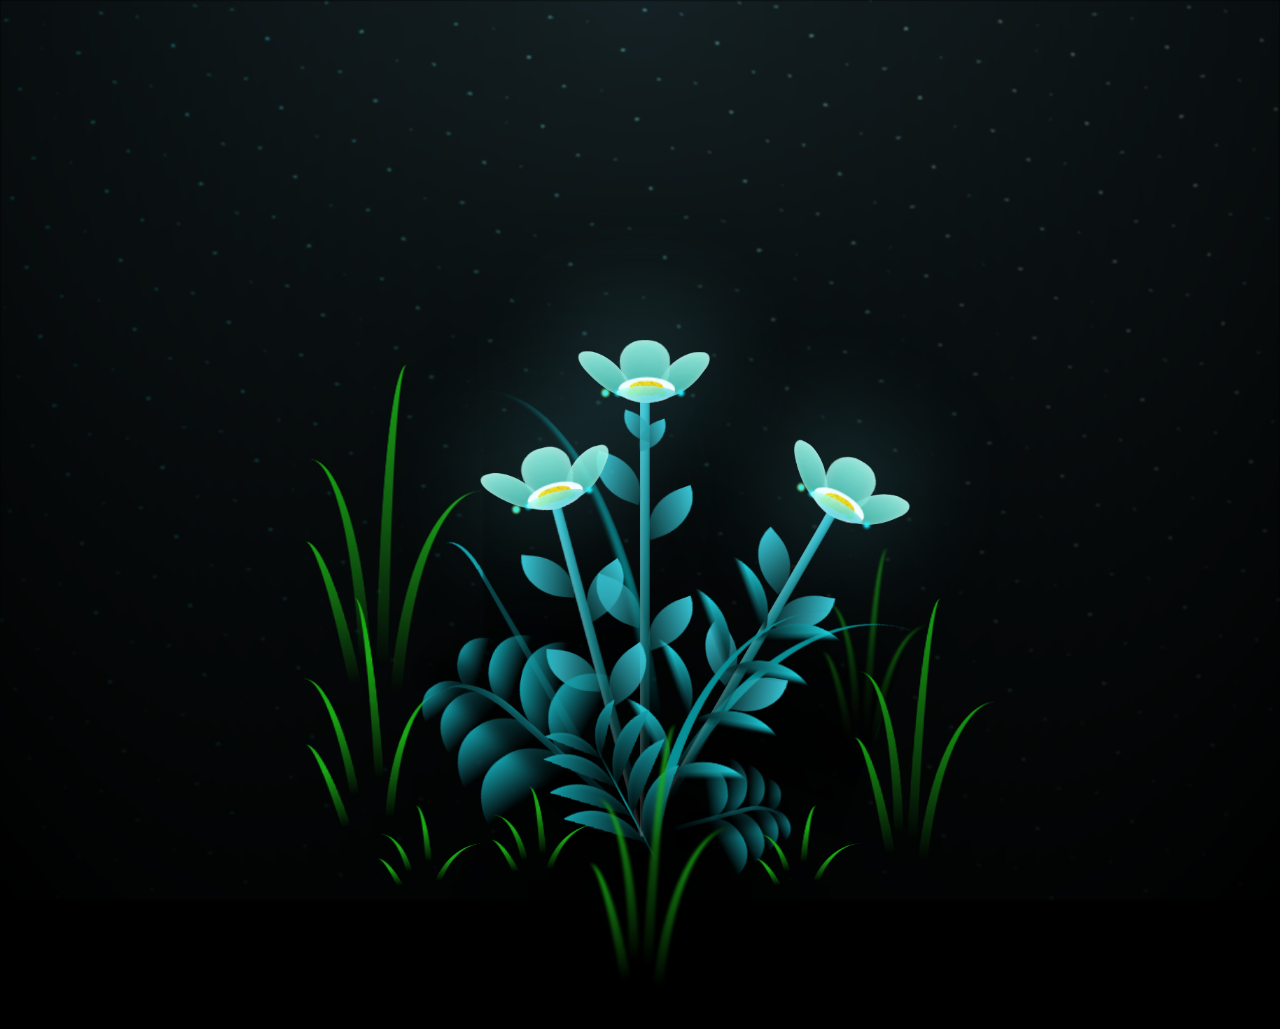
==== index.html @ b6d2e812 "Add files via upload" ====
<!DOCTYPE html>
<html>
  <head>
    <title>Happy Valentine's Day</title>
    <link rel="stylesheet" href="Jaeda's Flower CSS.css">
    <script src="Jaeda's Flower JAVA.js"></script>
  </head> 
    <body class="not-loaded">
        <div class="night"></div>
        <div class="flowers">
          <div class="flower flower--1">
            <div class="flower__leafs flower__leafs--1">
              <div class="flower__leaf flower__leaf--1"></div>
              <div class="flower__leaf flower__leaf--2"></div>
              <div class="flower__leaf flower__leaf--3"></div>
              <div class="flower__leaf flower__leaf--4"></div>
              

              <div class="flower__white-circle"></div>
      
              <div class="flower__light flower__light--1"></div>
              <div class="flower__light flower__light--2"></div>
              <div class="flower__light flower__light--3"></div>
              <div class="flower__light flower__light--4"></div>
              <div class="flower__light flower__light--5"></div>
              <div class="flower__light flower__light--6"></div>
              <div class="flower__light flower__light--7"></div>
              <div class="flower__light flower__light--8"></div>
      
            </div>
            <div class="flower__line">
              <div class="flower__line__leaf flower__line__leaf--1"></div>
              <div class="flower__line__leaf flower__line__leaf--2"></div>
              <div class="flower__line__leaf flower__line__leaf--3"></div>
              <div class="flower__line__leaf flower__line__leaf--4"></div>
              <div class="flower__line__leaf flower__line__leaf--5"></div>
              <div class="flower__line__leaf flower__line__leaf--6"></div>
            </div>
          </div>
      
          <div class="flower flower--2">
            <div class="flower__leafs flower__leafs--2">
              <div class="flower__leaf flower__leaf--1"></div>
              <div class="flower__leaf flower__leaf--2"></div>
              <div class="flower__leaf flower__leaf--3"></div>
              <div class="flower__leaf flower__leaf--4"></div>
              <div class="flower__white-circle"></div>
      
              <div class="flower__light flower__light--1"></div>
              <div class="flower__light flower__light--2"></div>
              <div class="flower__light flower__light--3"></div>
              <div class="flower__light flower__light--4"></div>
              <div class="flower__light flower__light--5"></div>
              <div class="flower__light flower__light--6"></div>
              <div class="flower__light flower__light--7"></div>
              <div class="flower__light flower__light--8"></div>
      
            </div>
            <div class="flower__line">
              <div class="flower__line__leaf flower__line__leaf--1"></div>
              <div class="flower__line__leaf flower__line__leaf--2"></div>
              <div class="flower__line__leaf flower__line__leaf--3"></div>
              <div class="flower__line__leaf flower__line__leaf--4"></div>
            </div>
          </div>
      
          <div class="flower flower--3">
            <div class="flower__leafs flower__leafs--3">
              <div class="flower__leaf flower__leaf--1"></div>
              <div class="flower__leaf flower__leaf--2"></div>
              <div class="flower__leaf flower__leaf--3"></div>
              <div class="flower__leaf flower__leaf--4"></div>
              <div class="flower__white-circle"></div>
      
              <div class="flower__light flower__light--1"></div>
              <div class="flower__light flower__light--2"></div>
              <div class="flower__light flower__light--3"></div>
              <div class="flower__light flower__light--4"></div>
              <div class="flower__light flower__light--5"></div>
              <div class="flower__light flower__light--6"></div>
              <div class="flower__light flower__light--7"></div>
              <div class="flower__light flower__light--8"></div>
      
            </div>
            <div class="flower__line">
              <div class="flower__line__leaf flower__line__leaf--1"></div>
              <div class="flower__line__leaf flower__line__leaf--2"></div>
              <div class="flower__line__leaf flower__line__leaf--3"></div>
              <div class="flower__line__leaf flower__line__leaf--4"></div>
            </div>
          </div>
      
          <div class="grow-ans" style="--d:1.2s">
            <div class="flower__g-long">
              <div class="flower__g-long__top"></div>
              <div class="flower__g-long__bottom"></div>
            </div>
          </div>
      
          <div class="growing-grass">
            <div class="flower__grass flower__grass--1">
              <div class="flower__grass--top"></div>
              <div class="flower__grass--bottom"></div>
              <div class="flower__grass__leaf flower__grass__leaf--1"></div>
              <div class="flower__grass__leaf flower__grass__leaf--2"></div>
              <div class="flower__grass__leaf flower__grass__leaf--3"></div>
              <div class="flower__grass__leaf flower__grass__leaf--4"></div>
              <div class="flower__grass__leaf flower__grass__leaf--5"></div>
              <div class="flower__grass__leaf flower__grass__leaf--6"></div>
              <div class="flower__grass__leaf flower__grass__leaf--7"></div>
              <div class="flower__grass__leaf flower__grass__leaf--8"></div>
              <div class="flower__grass__overlay"></div>
            </div>
          </div>
      
          <div class="growing-grass">
            <div class="flower__grass flower__grass--2">
              <div class="flower__grass--top"></div>
              <div class="flower__grass--bottom"></div>
              <div class="flower__grass__leaf flower__grass__leaf--1"></div>
              <div class="flower__grass__leaf flower__grass__leaf--2"></div>
              <div class="flower__grass__leaf flower__grass__leaf--3"></div>
              <div class="flower__grass__leaf flower__grass__leaf--4"></div>
              <div class="flower__grass__leaf flower__grass__leaf--5"></div>
              <div class="flower__grass__leaf flower__grass__leaf--6"></div>
              <div class="flower__grass__leaf flower__grass__leaf--7"></div>
              <div class="flower__grass__leaf flower__grass__leaf--8"></div>
              <div class="flower__grass__overlay"></div>
            </div>
          </div>
      
          <div class="grow-ans" style="--d:2.4s">
            <div class="flower__g-right flower__g-right--1">
              <div class="leaf"></div>
            </div>
          </div>
      
          <div class="grow-ans" style="--d:2.8s">
            <div class="flower__g-right flower__g-right--2">
              <div class="leaf"></div>
            </div>
          </div>
      
          <div class="grow-ans" style="--d:2.8s">
            <div class="flower__g-front">
              <div class="flower__g-front__leaf-wrapper flower__g-front__leaf-wrapper--1">
                <div class="flower__g-front__leaf"></div>
              </div>
              <div class="flower__g-front__leaf-wrapper flower__g-front__leaf-wrapper--2">
                <div class="flower__g-front__leaf"></div>
              </div>
              <div class="flower__g-front__leaf-wrapper flower__g-front__leaf-wrapper--3">
                <div class="flower__g-front__leaf"></div>
              </div>
              <div class="flower__g-front__leaf-wrapper flower__g-front__leaf-wrapper--4">
                <div class="flower__g-front__leaf"></div>
              </div>
              <div class="flower__g-front__leaf-wrapper flower__g-front__leaf-wrapper--5">
                <div class="flower__g-front__leaf"></div>
              </div>
              <div class="flower__g-front__leaf-wrapper flower__g-front__leaf-wrapper--6">
                <div class="flower__g-front__leaf"></div>
              </div>
              <div class="flower__g-front__leaf-wrapper flower__g-front__leaf-wrapper--7">
                <div class="flower__g-front__leaf"></div>
              </div>
              <div class="flower__g-front__leaf-wrapper flower__g-front__leaf-wrapper--8">
                <div class="flower__g-front__leaf"></div>
              </div>
              <div class="flower__g-front__line"></div>
            </div>
          </div>
      
          <div class="grow-ans" style="--d:3.2s">
            <div class="flower__g-fr">
              <div class="leaf"></div>
              <div class="flower__g-fr__leaf flower__g-fr__leaf--1"></div>
              <div class="flower__g-fr__leaf flower__g-fr__leaf--2"></div>
              <div class="flower__g-fr__leaf flower__g-fr__leaf--3"></div>
              <div class="flower__g-fr__leaf flower__g-fr__leaf--4"></div>
              <div class="flower__g-fr__leaf flower__g-fr__leaf--5"></div>
              <div class="flower__g-fr__leaf flower__g-fr__leaf--6"></div>
              <div class="flower__g-fr__leaf flower__g-fr__leaf--7"></div>
              <div class="flower__g-fr__leaf flower__g-fr__leaf--8"></div>
            </div>
          </div>
      
          <div class="long-g long-g--0">
            <div class="grow-ans" style="--d:3s">
              <div class="leaf leaf--0"></div>
            </div>
            <div class="grow-ans" style="--d:2.2s">
              <div class="leaf leaf--1"></div>
            </div>
            <div class="grow-ans" style="--d:3.4s">
              <div class="leaf leaf--2"></div>
            </div>
            <div class="grow-ans" style="--d:3.6s">
              <div class="leaf leaf--3"></div>
            </div>
          </div>
      
          <div class="long-g long-g--1">
            <div class="grow-ans" style="--d:3.6s">
              <div class="leaf leaf--0"></div>
            </div>
            <div class="grow-ans" style="--d:3.8s">
              <div class="leaf leaf--1"></div>
            </div>
            <div class="grow-ans" style="--d:4s">
              <div class="leaf leaf--2"></div>
            </div>
            <div class="grow-ans" style="--d:4.2s">
              <div class="leaf leaf--3"></div>
            </div>
          </div>
      
          <div class="long-g long-g--2">
            <div class="grow-ans" style="--d:4s">
              <div class="leaf leaf--0"></div>
            </div>
            <div class="grow-ans" style="--d:4.2s">
              <div class="leaf leaf--1"></div>
            </div>
            <div class="grow-ans" style="--d:4.4s">
              <div class="leaf leaf--2"></div>
            </div>
            <div class="grow-ans" style="--d:4.6s">
              <div class="leaf leaf--3"></div>
            </div>
          </div>
      
          <div class="long-g long-g--3">
            <div class="grow-ans" style="--d:4s">
              <div class="leaf leaf--0"></div>
            </div>
            <div class="grow-ans" style="--d:4.2s">
              <div class="leaf leaf--1"></div>
            </div>
            <div class="grow-ans" style="--d:3s">
              <div class="leaf leaf--2"></div>
            </div>
            <div class="grow-ans" style="--d:3.6s">
              <div class="leaf leaf--3"></div>
            </div>
          </div>
      
          <div class="long-g long-g--4">
            <div class="grow-ans" style="--d:4s">
              <div class="leaf leaf--0"></div>
            </div>
            <div class="grow-ans" style="--d:4.2s">
              <div class="leaf leaf--1"></div>
            </div>
            <div class="grow-ans" style="--d:3s">
              <div class="leaf leaf--2"></div>
            </div>
            <div class="grow-ans" style="--d:3.6s">
              <div class="leaf leaf--3"></div>
            </div>
          </div>
      
          <div class="long-g long-g--5">
            <div class="grow-ans" style="--d:4s">
              <div class="leaf leaf--0"></div>
            </div>
            <div class="grow-ans" style="--d:4.2s">
              <div class="leaf leaf--1"></div>
            </div>
            <div class="grow-ans" style="--d:3s">
              <div class="leaf leaf--2"></div>
            </div>
            <div class="grow-ans" style="--d:3.6s">
              <div class="leaf leaf--3"></div>
            </div>
          </div>
      
          <div class="long-g long-g--6">
            <div class="grow-ans" style="--d:4.2s">
              <div class="leaf leaf--0"></div>
            </div>
            <div class="grow-ans" style="--d:4.4s">
              <div class="leaf leaf--1"></div>
            </div>
            <div class="grow-ans" style="--d:4.6s">
              <div class="leaf leaf--2"></div>
            </div>
            <div class="grow-ans" style="--d:4.8s">
              <div class="leaf leaf--3"></div>
            </div>
          </div>
      
          <div class="long-g long-g--7">
            <div class="grow-ans" style="--d:3s">
              <div class="leaf leaf--0"></div>
            </div>
            <div class="grow-ans" style="--d:3.2s">
              <div class="leaf leaf--1"></div>
            </div>
            <div class="grow-ans" style="--d:3.5s">
              <div class="leaf leaf--2"></div>
            </div>
            <div class="grow-ans" style="--d:3.6s">
              <div class="leaf leaf--3"></div>
            </div>
          </div>
        </div>
        <script src="java.js"></script>
      </body>

</html>
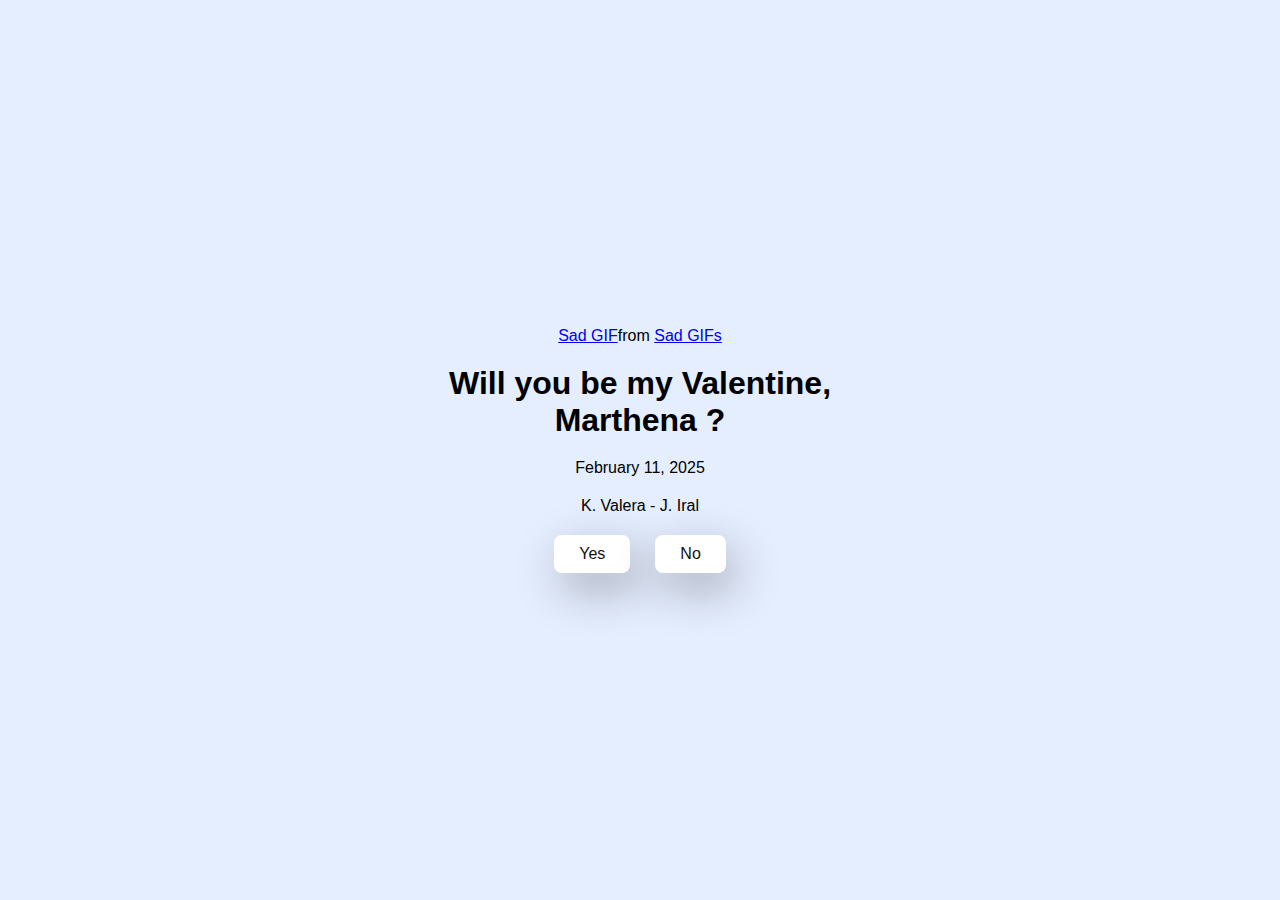
==== commit 2f079b4c: "Add files via upload" ====
--- a/index.html
+++ b/index.html
@@ -1,311 +1,32 @@
 <!DOCTYPE html>
-<html>
-  <head>
-    <title>Happy Valentine's Day</title>
-    <link rel="stylesheet" href="Jaeda's Flower CSS.css">
-    <script src="Jaeda's Flower JAVA.js"></script>
-  </head> 
-    <body class="not-loaded">
-        <div class="night"></div>
-        <div class="flowers">
-          <div class="flower flower--1">
-            <div class="flower__leafs flower__leafs--1">
-              <div class="flower__leaf flower__leaf--1"></div>
-              <div class="flower__leaf flower__leaf--2"></div>
-              <div class="flower__leaf flower__leaf--3"></div>
-              <div class="flower__leaf flower__leaf--4"></div>
-              
+<html lang="en">
+    <head>
+        <title>Will you be my Valentine</title>
 
-              <div class="flower__white-circle"></div>
-      
-              <div class="flower__light flower__light--1"></div>
-              <div class="flower__light flower__light--2"></div>
-              <div class="flower__light flower__light--3"></div>
-              <div class="flower__light flower__light--4"></div>
-              <div class="flower__light flower__light--5"></div>
-              <div class="flower__light flower__light--6"></div>
-              <div class="flower__light flower__light--7"></div>
-              <div class="flower__light flower__light--8"></div>
-      
+        <link rel="stylesheet" href="./style.css"/>
+        <meta charset="UTF-8"/>
+        <meta name="viewport"
+        content="width=device-width,
+        initial-scale=1.0"/>
+    </head>
+    <body>
+        <div class="container">
+            <div class="tenor-gif-embed" data-postid="736742329535463229" data-share-method="host" data-aspect-ratio="1" data-width="100%"><a href="https://tenor.com/view/sad-gif-736742329535463229">Sad GIF</a>from <a href="https://tenor.com/search/sad-gifs">Sad GIFs</a></div> <script type="text/javascript" async src="https://tenor.com/embed.js"></script>
+            <h1>Will you be my Valentine, Marthena ?</h1>
+
+            <p style="font-family: 'Franklin Gothic Medium', 'Arial Narrow', Arial, sans-serif;">
+                February 11, 2025
+            </p>
+            <p style="font-family: 'Trebuchet MS', 'Lucida Sans Unicode', 'Lucida Grande', 'Lucida Sans', Arial, sans-serif;">
+                K. Valera - J. Iral
+            </p>
+
+            <div class="btn">
+                <a href="yes.html">Yes</a>
+                <a href="no1.html">No</a>
             </div>
-            <div class="flower__line">
-              <div class="flower__line__leaf flower__line__leaf--1"></div>
-              <div class="flower__line__leaf flower__line__leaf--2"></div>
-              <div class="flower__line__leaf flower__line__leaf--3"></div>
-              <div class="flower__line__leaf flower__line__leaf--4"></div>
-              <div class="flower__line__leaf flower__line__leaf--5"></div>
-              <div class="flower__line__leaf flower__line__leaf--6"></div>
-            </div>
-          </div>
-      
-          <div class="flower flower--2">
-            <div class="flower__leafs flower__leafs--2">
-              <div class="flower__leaf flower__leaf--1"></div>
-              <div class="flower__leaf flower__leaf--2"></div>
-              <div class="flower__leaf flower__leaf--3"></div>
-              <div class="flower__leaf flower__leaf--4"></div>
-              <div class="flower__white-circle"></div>
-      
-              <div class="flower__light flower__light--1"></div>
-              <div class="flower__light flower__light--2"></div>
-              <div class="flower__light flower__light--3"></div>
-              <div class="flower__light flower__light--4"></div>
-              <div class="flower__light flower__light--5"></div>
-              <div class="flower__light flower__light--6"></div>
-              <div class="flower__light flower__light--7"></div>
-              <div class="flower__light flower__light--8"></div>
-      
-            </div>
-            <div class="flower__line">
-              <div class="flower__line__leaf flower__line__leaf--1"></div>
-              <div class="flower__line__leaf flower__line__leaf--2"></div>
-              <div class="flower__line__leaf flower__line__leaf--3"></div>
-              <div class="flower__line__leaf flower__line__leaf--4"></div>
-            </div>
-          </div>
-      
-          <div class="flower flower--3">
-            <div class="flower__leafs flower__leafs--3">
-              <div class="flower__leaf flower__leaf--1"></div>
-              <div class="flower__leaf flower__leaf--2"></div>
-              <div class="flower__leaf flower__leaf--3"></div>
-              <div class="flower__leaf flower__leaf--4"></div>
-              <div class="flower__white-circle"></div>
-      
-              <div class="flower__light flower__light--1"></div>
-              <div class="flower__light flower__light--2"></div>
-              <div class="flower__light flower__light--3"></div>
-              <div class="flower__light flower__light--4"></div>
-              <div class="flower__light flower__light--5"></div>
-              <div class="flower__light flower__light--6"></div>
-              <div class="flower__light flower__light--7"></div>
-              <div class="flower__light flower__light--8"></div>
-      
-            </div>
-            <div class="flower__line">
-              <div class="flower__line__leaf flower__line__leaf--1"></div>
-              <div class="flower__line__leaf flower__line__leaf--2"></div>
-              <div class="flower__line__leaf flower__line__leaf--3"></div>
-              <div class="flower__line__leaf flower__line__leaf--4"></div>
-            </div>
-          </div>
-      
-          <div class="grow-ans" style="--d:1.2s">
-            <div class="flower__g-long">
-              <div class="flower__g-long__top"></div>
-              <div class="flower__g-long__bottom"></div>
-            </div>
-          </div>
-      
-          <div class="growing-grass">
-            <div class="flower__grass flower__grass--1">
-              <div class="flower__grass--top"></div>
-              <div class="flower__grass--bottom"></div>
-              <div class="flower__grass__leaf flower__grass__leaf--1"></div>
-              <div class="flower__grass__leaf flower__grass__leaf--2"></div>
-              <div class="flower__grass__leaf flower__grass__leaf--3"></div>
-              <div class="flower__grass__leaf flower__grass__leaf--4"></div>
-              <div class="flower__grass__leaf flower__grass__leaf--5"></div>
-              <div class="flower__grass__leaf flower__grass__leaf--6"></div>
-              <div class="flower__grass__leaf flower__grass__leaf--7"></div>
-              <div class="flower__grass__leaf flower__grass__leaf--8"></div>
-              <div class="flower__grass__overlay"></div>
-            </div>
-          </div>
-      
-          <div class="growing-grass">
-            <div class="flower__grass flower__grass--2">
-              <div class="flower__grass--top"></div>
-              <div class="flower__grass--bottom"></div>
-              <div class="flower__grass__leaf flower__grass__leaf--1"></div>
-              <div class="flower__grass__leaf flower__grass__leaf--2"></div>
-              <div class="flower__grass__leaf flower__grass__leaf--3"></div>
-              <div class="flower__grass__leaf flower__grass__leaf--4"></div>
-              <div class="flower__grass__leaf flower__grass__leaf--5"></div>
-              <div class="flower__grass__leaf flower__grass__leaf--6"></div>
-              <div class="flower__grass__leaf flower__grass__leaf--7"></div>
-              <div class="flower__grass__leaf flower__grass__leaf--8"></div>
-              <div class="flower__grass__overlay"></div>
-            </div>
-          </div>
-      
-          <div class="grow-ans" style="--d:2.4s">
-            <div class="flower__g-right flower__g-right--1">
-              <div class="leaf"></div>
-            </div>
-          </div>
-      
-          <div class="grow-ans" style="--d:2.8s">
-            <div class="flower__g-right flower__g-right--2">
-              <div class="leaf"></div>
-            </div>
-          </div>
-      
-          <div class="grow-ans" style="--d:2.8s">
-            <div class="flower__g-front">
-              <div class="flower__g-front__leaf-wrapper flower__g-front__leaf-wrapper--1">
-                <div class="flower__g-front__leaf"></div>
-              </div>
-              <div class="flower__g-front__leaf-wrapper flower__g-front__leaf-wrapper--2">
-                <div class="flower__g-front__leaf"></div>
-              </div>
-              <div class="flower__g-front__leaf-wrapper flower__g-front__leaf-wrapper--3">
-                <div class="flower__g-front__leaf"></div>
-              </div>
-              <div class="flower__g-front__leaf-wrapper flower__g-front__leaf-wrapper--4">
-                <div class="flower__g-front__leaf"></div>
-              </div>
-              <div class="flower__g-front__leaf-wrapper flower__g-front__leaf-wrapper--5">
-                <div class="flower__g-front__leaf"></div>
-              </div>
-              <div class="flower__g-front__leaf-wrapper flower__g-front__leaf-wrapper--6">
-                <div class="flower__g-front__leaf"></div>
-              </div>
-              <div class="flower__g-front__leaf-wrapper flower__g-front__leaf-wrapper--7">
-                <div class="flower__g-front__leaf"></div>
-              </div>
-              <div class="flower__g-front__leaf-wrapper flower__g-front__leaf-wrapper--8">
-                <div class="flower__g-front__leaf"></div>
-              </div>
-              <div class="flower__g-front__line"></div>
-            </div>
-          </div>
-      
-          <div class="grow-ans" style="--d:3.2s">
-            <div class="flower__g-fr">
-              <div class="leaf"></div>
-              <div class="flower__g-fr__leaf flower__g-fr__leaf--1"></div>
-              <div class="flower__g-fr__leaf flower__g-fr__leaf--2"></div>
-              <div class="flower__g-fr__leaf flower__g-fr__leaf--3"></div>
-              <div class="flower__g-fr__leaf flower__g-fr__leaf--4"></div>
-              <div class="flower__g-fr__leaf flower__g-fr__leaf--5"></div>
-              <div class="flower__g-fr__leaf flower__g-fr__leaf--6"></div>
-              <div class="flower__g-fr__leaf flower__g-fr__leaf--7"></div>
-              <div class="flower__g-fr__leaf flower__g-fr__leaf--8"></div>
-            </div>
-          </div>
-      
-          <div class="long-g long-g--0">
-            <div class="grow-ans" style="--d:3s">
-              <div class="leaf leaf--0"></div>
-            </div>
-            <div class="grow-ans" style="--d:2.2s">
-              <div class="leaf leaf--1"></div>
-            </div>
-            <div class="grow-ans" style="--d:3.4s">
-              <div class="leaf leaf--2"></div>
-            </div>
-            <div class="grow-ans" style="--d:3.6s">
-              <div class="leaf leaf--3"></div>
-            </div>
-          </div>
-      
-          <div class="long-g long-g--1">
-            <div class="grow-ans" style="--d:3.6s">
-              <div class="leaf leaf--0"></div>
-            </div>
-            <div class="grow-ans" style="--d:3.8s">
-              <div class="leaf leaf--1"></div>
-            </div>
-            <div class="grow-ans" style="--d:4s">
-              <div class="leaf leaf--2"></div>
-            </div>
-            <div class="grow-ans" style="--d:4.2s">
-              <div class="leaf leaf--3"></div>
-            </div>
-          </div>
-      
-          <div class="long-g long-g--2">
-            <div class="grow-ans" style="--d:4s">
-              <div class="leaf leaf--0"></div>
-            </div>
-            <div class="grow-ans" style="--d:4.2s">
-              <div class="leaf leaf--1"></div>
-            </div>
-            <div class="grow-ans" style="--d:4.4s">
-              <div class="leaf leaf--2"></div>
-            </div>
-            <div class="grow-ans" style="--d:4.6s">
-              <div class="leaf leaf--3"></div>
-            </div>
-          </div>
-      
-          <div class="long-g long-g--3">
-            <div class="grow-ans" style="--d:4s">
-              <div class="leaf leaf--0"></div>
-            </div>
-            <div class="grow-ans" style="--d:4.2s">
-              <div class="leaf leaf--1"></div>
-            </div>
-            <div class="grow-ans" style="--d:3s">
-              <div class="leaf leaf--2"></div>
-            </div>
-            <div class="grow-ans" style="--d:3.6s">
-              <div class="leaf leaf--3"></div>
-            </div>
-          </div>
-      
-          <div class="long-g long-g--4">
-            <div class="grow-ans" style="--d:4s">
-              <div class="leaf leaf--0"></div>
-            </div>
-            <div class="grow-ans" style="--d:4.2s">
-              <div class="leaf leaf--1"></div>
-            </div>
-            <div class="grow-ans" style="--d:3s">
-              <div class="leaf leaf--2"></div>
-            </div>
-            <div class="grow-ans" style="--d:3.6s">
-              <div class="leaf leaf--3"></div>
-            </div>
-          </div>
-      
-          <div class="long-g long-g--5">
-            <div class="grow-ans" style="--d:4s">
-              <div class="leaf leaf--0"></div>
-            </div>
-            <div class="grow-ans" style="--d:4.2s">
-              <div class="leaf leaf--1"></div>
-            </div>
-            <div class="grow-ans" style="--d:3s">
-              <div class="leaf leaf--2"></div>
-            </div>
-            <div class="grow-ans" style="--d:3.6s">
-              <div class="leaf leaf--3"></div>
-            </div>
-          </div>
-      
-          <div class="long-g long-g--6">
-            <div class="grow-ans" style="--d:4.2s">
-              <div class="leaf leaf--0"></div>
-            </div>
-            <div class="grow-ans" style="--d:4.4s">
-              <div class="leaf leaf--1"></div>
-            </div>
-            <div class="grow-ans" style="--d:4.6s">
-              <div class="leaf leaf--2"></div>
-            </div>
-            <div class="grow-ans" style="--d:4.8s">
-              <div class="leaf leaf--3"></div>
-            </div>
-          </div>
-      
-          <div class="long-g long-g--7">
-            <div class="grow-ans" style="--d:3s">
-              <div class="leaf leaf--0"></div>
-            </div>
-            <div class="grow-ans" style="--d:3.2s">
-              <div class="leaf leaf--1"></div>
-            </div>
-            <div class="grow-ans" style="--d:3.5s">
-              <div class="leaf leaf--2"></div>
-            </div>
-            <div class="grow-ans" style="--d:3.6s">
-              <div class="leaf leaf--3"></div>
-            </div>
-          </div>
         </div>
-        <script src="java.js"></script>
-      </body>
 
+        <script src="./script.js"></script>
+    </body>
 </html>--- a/style.css
+++ b/style.css
@@ -0,0 +1,43 @@
+* {
+    margin: 0;
+    padding: 0;
+    box-sizing: border-box;
+    font-family: sans-serif;
+}
+
+body {
+    width: 100%;
+    min-height: 100vh;
+    display: flex;
+    justify-content: center;
+    align-items: center;
+    background-color: #e5eeff;
+}
+
+.container{
+    display: flex;
+    flex-direction: column;
+    text-align: center;
+    align-items: center;
+    gap: 20px;
+    max-width: 500px;
+    margin: 20px;
+}
+
+.container .tenor-gif-embed {
+    max-width: 400px;
+}
+
+.container .btn {
+    display: flex;
+    gap: 25px;
+}
+
+.btn a {
+    text-decoration: none;
+    color: #111;
+    background: #fff;
+    padding: 10px 25px;
+    border-radius: 8px;
+    box-shadow: 0.5rem 1rem 3rem hsl(0, 0%, 0%, 0.3);
+}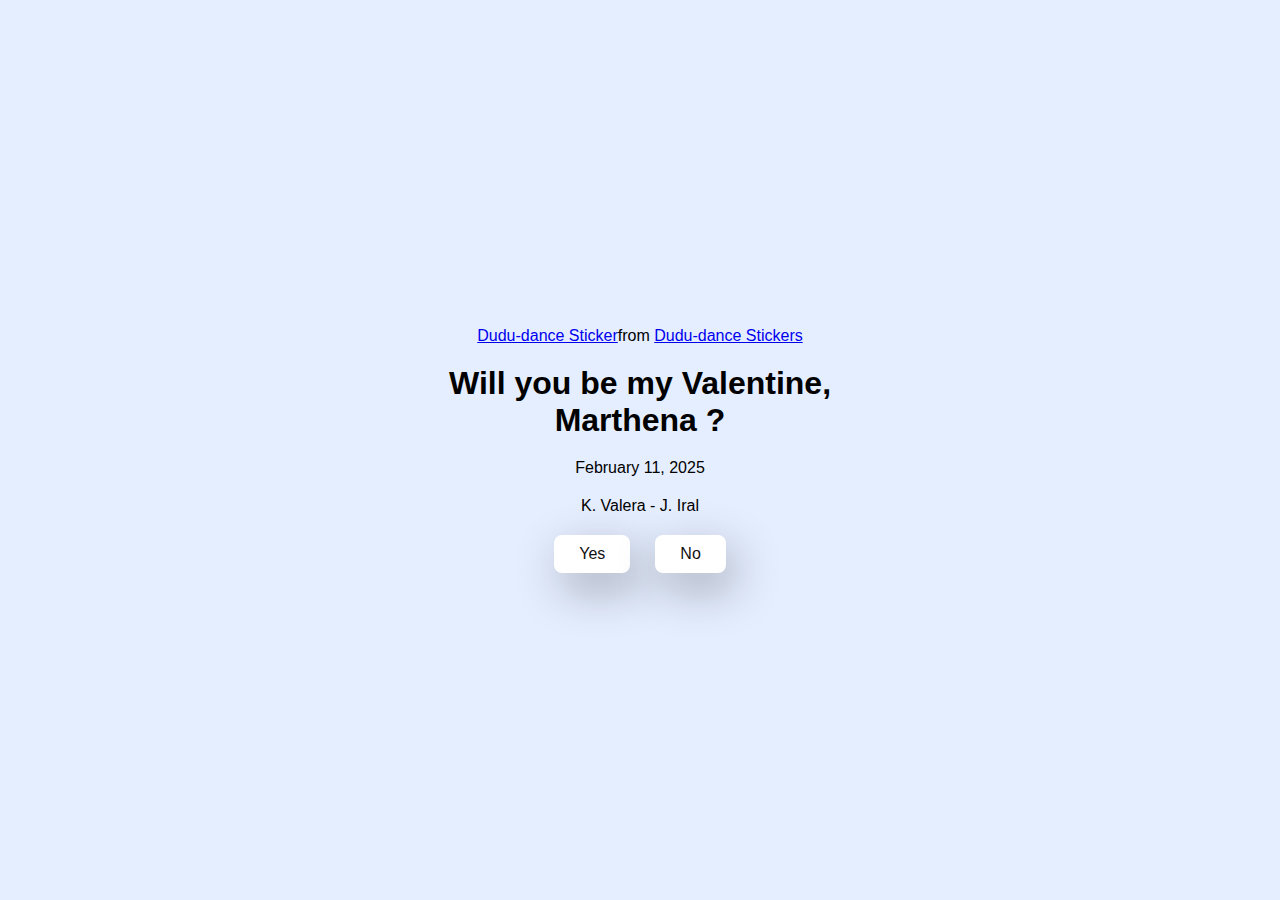
==== commit 1963adff: "Update index.html" ====
--- a/index.html
+++ b/index.html
@@ -11,7 +11,7 @@
     </head>
     <body>
         <div class="container">
-            <div class="tenor-gif-embed" data-postid="736742329535463229" data-share-method="host" data-aspect-ratio="1" data-width="100%"><a href="https://tenor.com/view/sad-gif-736742329535463229">Sad GIF</a>from <a href="https://tenor.com/search/sad-gifs">Sad GIFs</a></div> <script type="text/javascript" async src="https://tenor.com/embed.js"></script>
+            <div class="tenor-gif-embed" data-postid="76495219271704129" data-share-method="host" data-aspect-ratio="1" data-width="100%"><a href="https://tenor.com/view/dudu-dance-gif-76495219271704129">Dudu-dance Sticker</a>from <a href="https://tenor.com/search/dudu-dance-stickers">Dudu-dance Stickers</a></div> <script type="text/javascript" async src="https://tenor.com/embed.js"></script>
             <h1>Will you be my Valentine, Marthena ?</h1>
 
             <p style="font-family: 'Franklin Gothic Medium', 'Arial Narrow', Arial, sans-serif;">
@@ -29,4 +29,4 @@
 
         <script src="./script.js"></script>
     </body>
-</html>+</html>
